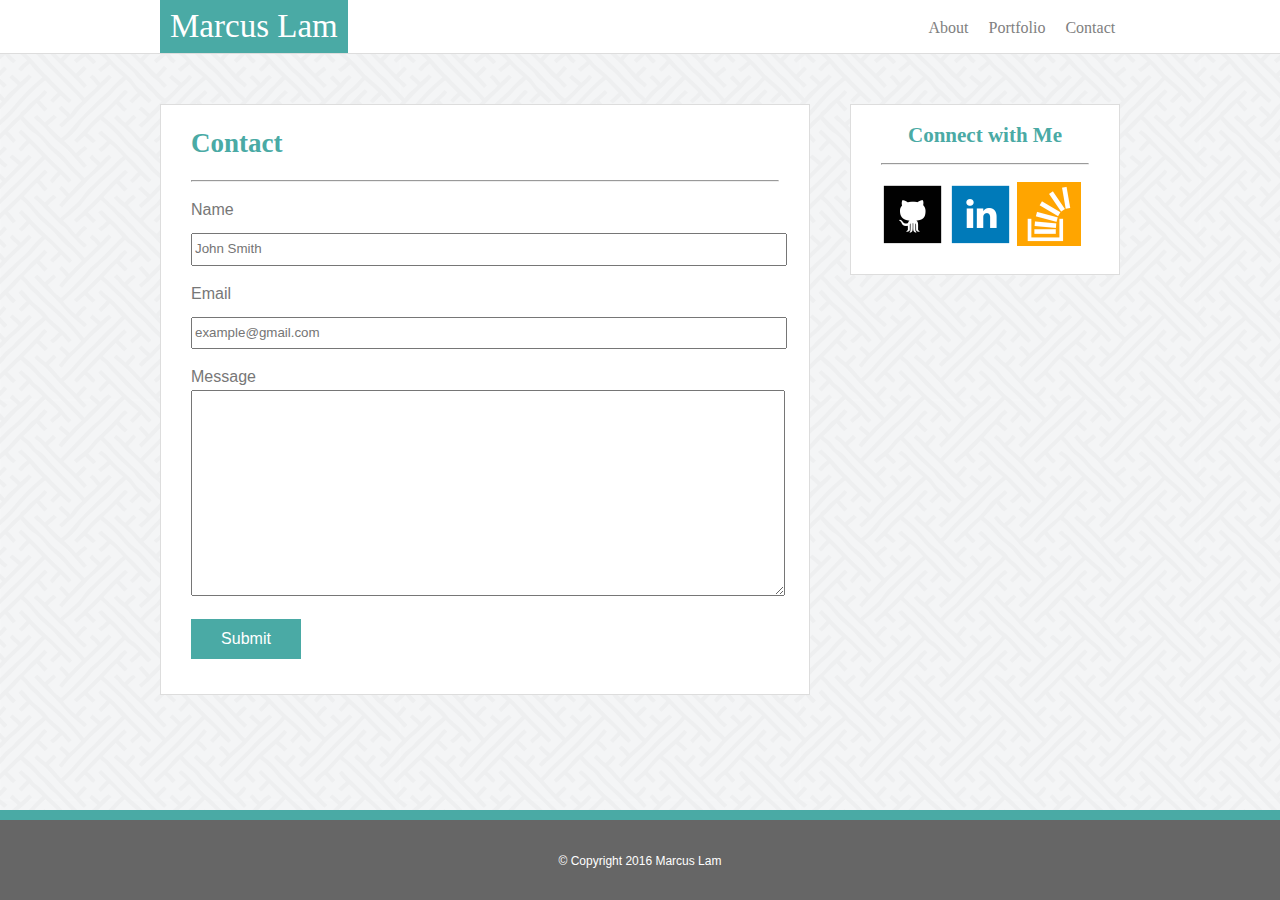
==== contact.html @ ad52e3fd "Completed Contact page. Slight update to About page." ====
<!DOCTYPE html>
<html>

<head>
	<meta charset="utf-8"/>
	<title>About</title>
	<link rel="stylesheet" type="text/css" href="assets/css/reset.css">
	<link rel="stylesheet" type="text/css" href="assets/css/style.css">
</head>

<body>
	<header>
	<div id="wrapper">
		<h1 id="my-name">Marcus Lam</h1>
		<nav id="nav-bar">
			<ul>
				<li><a href="index.html" id="nav-about">About</a></li>
				<li><a href="portfolio.html" id="nav-portfolio">Portfolio</a></li>
				<li><a href="contact.html" id="nav-contact">Contact</a></li>
			</ul>
		</nav>
	</div>
	</header>

	<div id="content-area">
	<main>
		<section id="main-section">
			<h2 class="teal-headings" id="contact-heading">Contact</h2>
			<hr id="main-hr">
			<form>
		      	<label for="name">Name</label>
		      		<input type="text" id="name" name="user_name" placeholder="John Smith">
		      	<label for="email">Email</label>
		      		<input type="email" id="email" name="user_email" placeholder="example@gmail.com">
		      	<label for="message">Message</label>
		      		<textarea name="user_message"></textarea>
		      		<button type="submit">Submit</button>
    		</form>
		</section>
	</main>
		<section id="connect-section">
			<h3 class="teal-headings" id="connect-heading">Connect with Me</h3>
			<hr id="connect-hr">
			<a href="https://github.com/marcus-lam"><img src="assets/images/github-square.png" alt="GitHub Logo" class="icons"></a>
			<a href=""><img src="assets/images/linkedin-square.png" alt="LinkedIn Logo" class="icons"></a>
			<a href=""><img src="assets/images/stackoverflow-square.png" alt="Stack Overflow Logo" class="icons" height="64px" width="64px"></a>
		</section>
	</div>

	<div id="footer">
		<p id="footer-p">&copy Copyright 2016 Marcus Lam</p>
	</div>
</body>

</html>
---- assets/css/style.css ----
html {
    position: relative;
    min-height: 100%;
}

body {
	margin: 0 0 80px;
	box-sizing: border-box;
	background: url('../images/sayagata-400px.png');
}

header {
	background: white;
	width: 100%;
	height: 53px;
	border-bottom: 1px solid #dddddd;
}

#wrapper {
	width: 960px;
	margin: auto;
}

#my-name {
	float: left;
	margin-left: 0%;
	font-family: 'Georgia', Times, Times New Roman, serif;
	font-size: 33px;
	color: white;
	background: #4aaaa5;
	display: inline-block;
	padding: 10px;
}

#nav-bar {
	float: right;
	margin-right: .5%;
	padding-top: 20px;
}

#nav-bar ul li {
	float: left;
}

#nav-bar ul li a {
	color: gray;
	text-decoration: none;
}

#nav-about {
	padding-right: 20px;
}

#nav-portfolio {
	padding-right: 20px;
}

#content-area {
	clear: both;
	box-sizing: border-box;
	width: 960px;
	margin: auto;
	margin-bottom: 80px;
	padding-top: 50px;
	padding-bottom: 50px;
}

#main-section {
	float: left;
	clear: right;
	box-sizing: border-box;
	width: 650px;
	border: 1px solid #dddddd;
	background: white;
	padding: 10px 30px;
	margin-bottom: 50px;
}

#connect-section {
	float: right;
	box-sizing: border-box;
	width: 270px;
	border: 1px solid #dddddd;
	background: white;
	padding-left: 30px;
	padding-right: 30px;
	padding-bottom: 25px;
}

.teal-headings {
	color: #4aaaa5;
}

#me-heading {
	font-family: 'Georgia', Times, Times New Roman, serif;
	font-size: 27px;
	font-weight: bold;
	padding-top: 15px;
	padding-bottom: 15px;
}

#main-hr {
	margin-bottom: 20px;
}

#bio-image {
	float: left;
	margin-right: 20px;
	margin-bottom: 20px;
}

.main-text {
	font-family: 'Arial', 'Helvetica Neue', Helvetica, sans-serif;
	color: #777777;
	line-height: 200%;
}

#connect-heading {
	font-family: 'Georgia', Times, Times New Roman, serif;
	font-size: 21px;
	font-weight: bold;
	text-align: center;
	padding-top: 20px;
}

#connect-hr {
	margin-top: 17px;
	margin-bottom: 17px;
}

#footer {
	position: absolute;
	left: 0;
	bottom: 0;
	clear: both;
	height: 80px;
	width: 100%;
	background-color: #666666;
	border-top: 10px solid #4aaaa5;
}

#footer-p {
	color: white;
	font-size: 12px;
	font-family: 'Arial', 'Helvetica Neue', Helvetica, sans-serif;
	text-align: center;
	padding-top: 35px;
}

/* Contact Page */

#contact-heading {
	font-family: 'Georgia', Times, Times New Roman, serif;
	font-size: 27px;
	font-weight: bold;
	padding-top: 15px;
	padding-bottom: 15px;
}

label {
	color: #777777;
	font-family: 'Arial', 'Helvetica Neue', Helvetica, sans-serif;
}

#name {
	margin-top: 15px;
	margin-bottom: 20px;
}

#email {
	margin-top: 15px;
	margin-bottom: 20px;
}

input {
	width: 100%;
	line-height: 200%;
}

textarea {
	width: 100%;
	height: 200px;
	margin-top: 5px;
}

button {
	color: white;
	background: #4aaaa5;
	border: 0px;
	height: 40px;
	width: 110px;
	font-family: 'Arial', 'Helvetica Neue', Helvetica, sans-serif;
	font-size: 16px;
	margin-top: 20px;
	margin-bottom: 25px;
}

/* Portfolio Page */
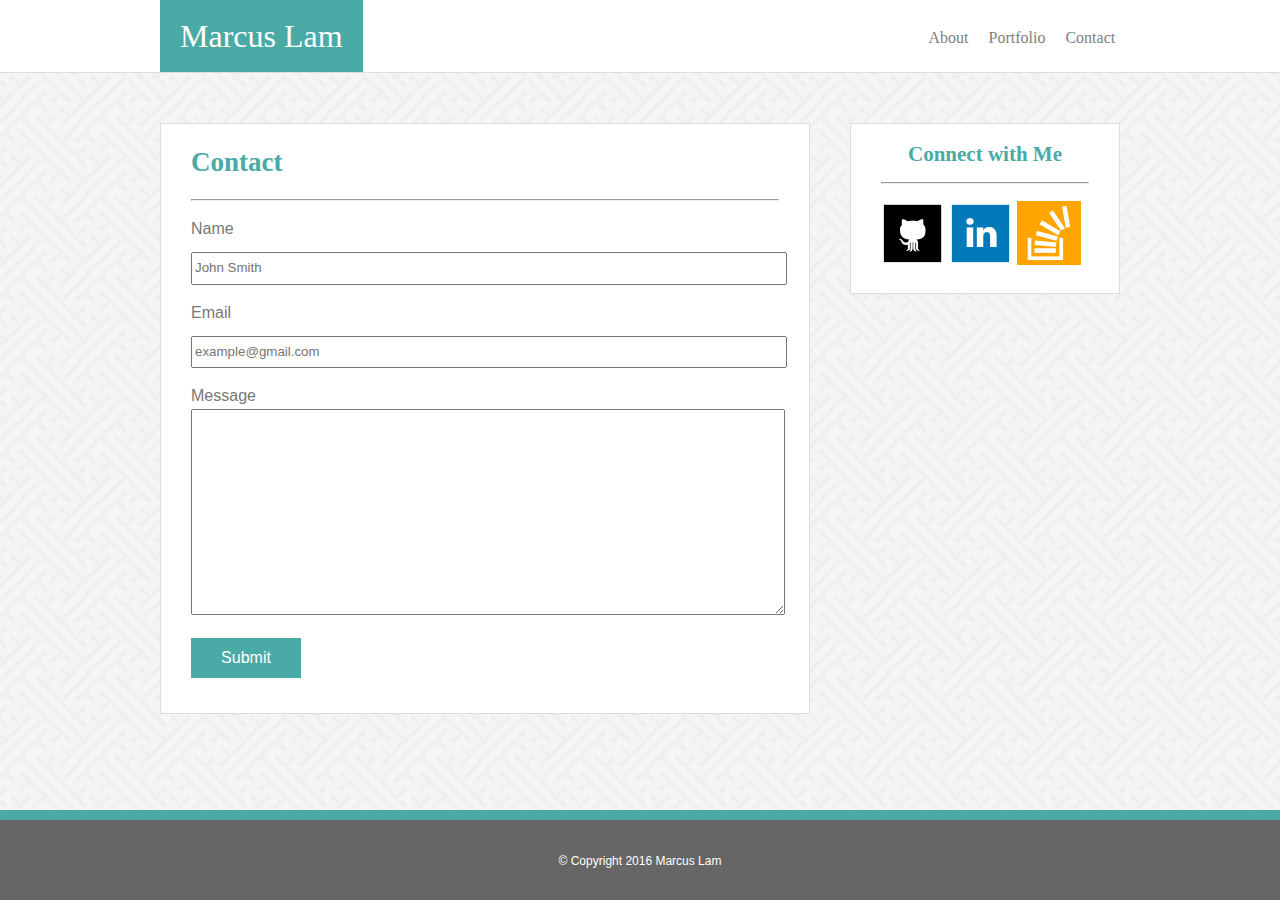
==== commit 100ed88b: "Completed Portfolio Page" ====
--- a/contact.html
+++ b/contact.html
@@ -3,7 +3,7 @@
 
 <head>
 	<meta charset="utf-8"/>
-	<title>About</title>
+	<title>Contact</title>
 	<link rel="stylesheet" type="text/css" href="assets/css/reset.css">
 	<link rel="stylesheet" type="text/css" href="assets/css/style.css">
 </head>
--- a/assets/css/style.css
+++ b/assets/css/style.css
@@ -12,7 +12,7 @@
 header {
 	background: white;
 	width: 100%;
-	height: 53px;
+	height: 72px;
 	border-bottom: 1px solid #dddddd;
 }
 
@@ -25,17 +25,17 @@
 	float: left;
 	margin-left: 0%;
 	font-family: 'Georgia', Times, Times New Roman, serif;
-	font-size: 33px;
+	font-size: 32px;
 	color: white;
 	background: #4aaaa5;
 	display: inline-block;
-	padding: 10px;
+	padding: 20px;
 }
 
 #nav-bar {
 	float: right;
 	margin-right: .5%;
-	padding-top: 20px;
+	padding-top: 30px;
 }
 
 #nav-bar ul li {
@@ -197,3 +197,58 @@
 
 /* Portfolio Page */
 
+#portfolio-heading {
+	font-family: 'Georgia', Times, Times New Roman, serif;
+	font-size: 27px;
+	font-weight: bold;
+	padding-top: 15px;
+	padding-bottom: 15px;
+}
+
+.port-img {
+	height: 200px;
+	width: 275px;
+}
+
+.imgholder {
+	position: relative;
+	float: left;
+	width: 275px;
+}
+
+.img-left {
+	margin-left: 0px;
+	margin-right: 18px;
+}
+
+.img-right {
+	margin-left: 18px;
+	margin-right: 0px;
+}
+
+.img-row1 {
+	margin-top: 10px;
+	margin-bottom: 40px;
+}
+
+.img-row2 {
+	margin-bottom: 40px;
+}
+
+.img-row3 {
+	margin-bottom: 60px;
+}
+
+.project-name {
+	position: absolute;
+	box-sizing: border-box;
+	background: #4aaaa5;
+	top: 137px;
+	height: 55px;
+	width: 100%;
+	color: white;
+	font-size: 18px;
+	font-family: 'Arial', 'Helvetica Neue', Helvetica, sans-serif;
+	text-align: center;
+	padding-top: 20px;
+}